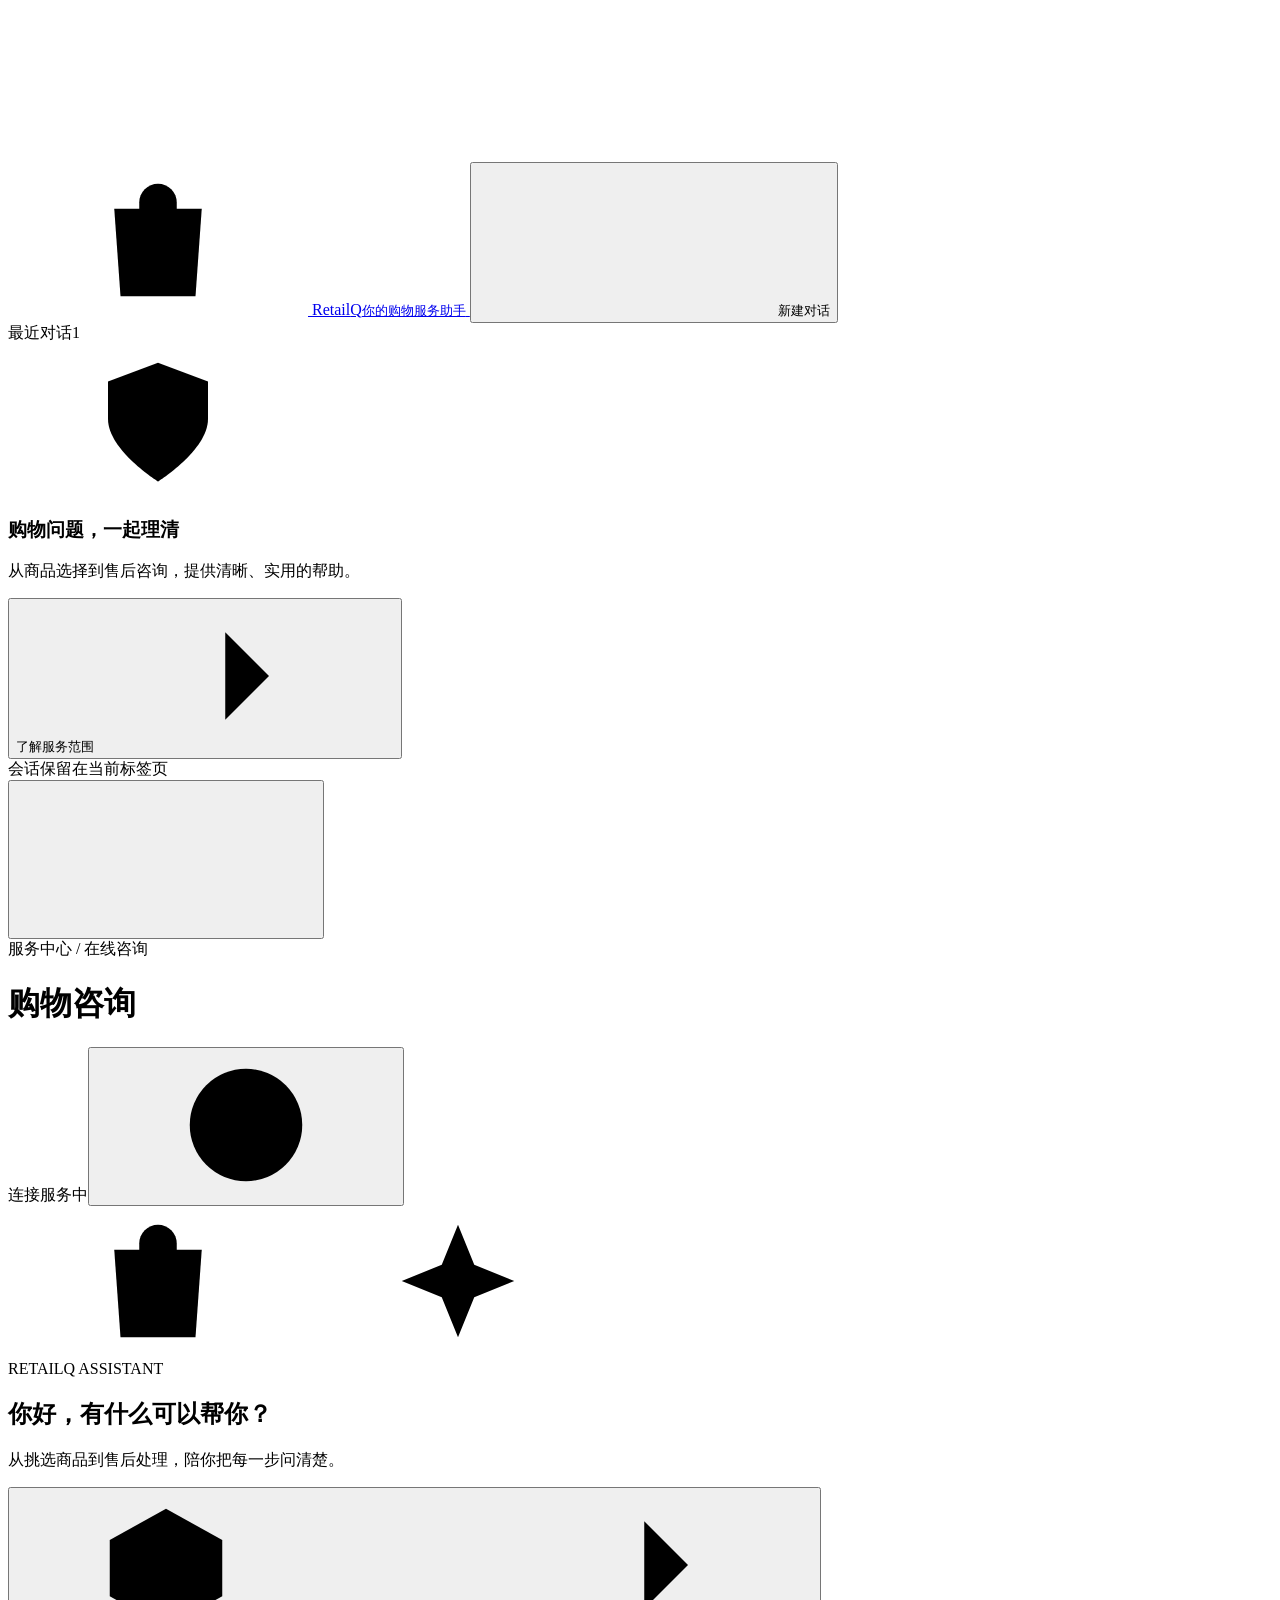
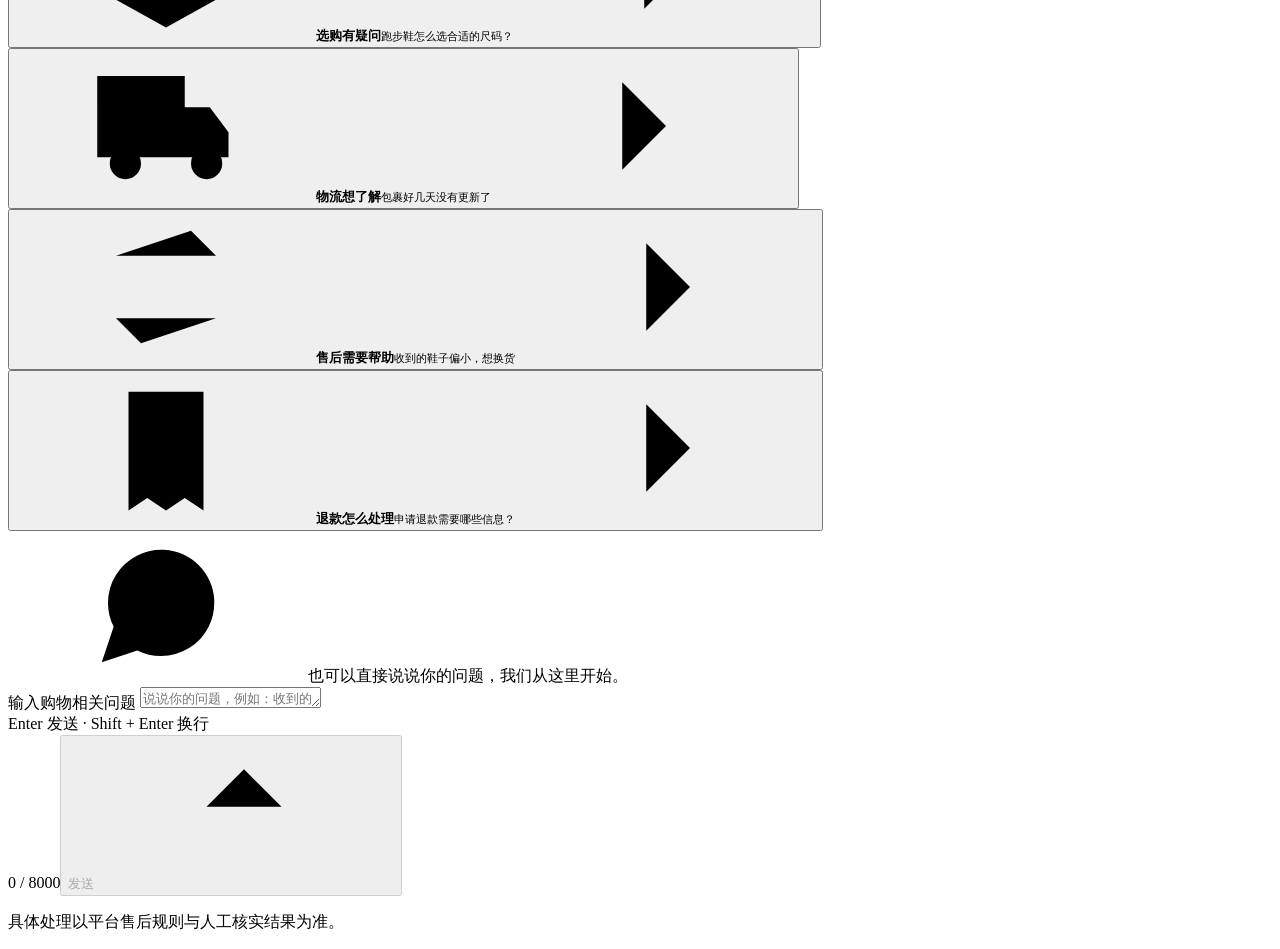
==== retailq/web/index.html @ 2fa33d38 "feat: add chat frontend and document main workflow" ====
<!doctype html>
<html lang="zh-CN">
<head>
  <meta charset="utf-8">
  <meta name="viewport" content="width=device-width, initial-scale=1">
  <meta name="theme-color" content="#f7f9f8">
  <title>RetailQ · 智能客服</title>
  <link rel="icon" href="data:image/svg+xml,%3Csvg xmlns='http://www.w3.org/2000/svg' viewBox='0 0 40 40'%3E%3Crect width='40' height='40' rx='12' fill='%230f766e'/%3E%3Cpath d='M12 15h16l-1 15H13l-1-15zm4 0v-3a4 4 0 0 1 8 0v3' fill='none' stroke='white' stroke-width='2'/%3E%3C/svg%3E">
  <link rel="stylesheet" href="/assets/styles.css">
  <script src="/assets/app.js" defer></script>
</head>
<body>
  <svg class="sprite" aria-hidden="true" xmlns="http://www.w3.org/2000/svg">
    <symbol id="i-bag" viewBox="0 0 24 24"><path d="M5 7h14l-1 14H6L5 7Z"/><path d="M9 8V6a3 3 0 0 1 6 0v2"/></symbol>
    <symbol id="i-plus" viewBox="0 0 24 24"><path d="M12 5v14M5 12h14"/></symbol>
    <symbol id="i-chat" viewBox="0 0 24 24"><path d="M21 11.5a8.4 8.4 0 0 1-.9 3.8 8.5 8.5 0 0 1-7.6 4.7 8.4 8.4 0 0 1-3.8-.9L3 21l1.9-5.7a8.4 8.4 0 0 1-.9-3.8 8.5 8.5 0 0 1 4.7-7.6 8.4 8.4 0 0 1 3.8-.9h.5a8.5 8.5 0 0 1 8 8v.5Z"/></symbol>
    <symbol id="i-box" viewBox="0 0 24 24"><path d="m12 3 9 5v9l-9 5-9-5V8l9-5Z"/><path d="m3 8 9 5 9-5M12 13v9M7.5 5.5l9 5"/></symbol>
    <symbol id="i-truck" viewBox="0 0 24 24"><path d="M1 4h14v13H1V4ZM15 9h4l3 4v4h-7"/><circle cx="5.5" cy="18" r="2.5"/><circle cx="18.5" cy="18" r="2.5"/></symbol>
    <symbol id="i-swap" viewBox="0 0 24 24"><path d="M4 7h16l-4-4M20 17H4l4 4M20 7l-4 4M4 17l4-4"/></symbol>
    <symbol id="i-receipt" viewBox="0 0 24 24"><path d="M6 3h12v19l-3-2-3 2-3-2-3 2V3Z"/><path d="M9 7h6M9 11h6M9 15h3"/></symbol>
    <symbol id="i-arrow" viewBox="0 0 24 24"><path d="M12 19V5m-6 6 6-6 6 6"/></symbol>
    <symbol id="i-right" viewBox="0 0 24 24"><path d="m9 5 7 7-7 7"/></symbol>
    <symbol id="i-stop" viewBox="0 0 24 24"><rect x="6" y="6" width="12" height="12" rx="2"/></symbol>
    <symbol id="i-user" viewBox="0 0 24 24"><circle cx="12" cy="8" r="4"/><path d="M5 21v-2a7 7 0 0 1 14 0v2"/></symbol>
    <symbol id="i-copy" viewBox="0 0 24 24"><rect x="8" y="8" width="12" height="13" rx="2"/><path d="M16 8V3H3v13h5"/></symbol>
    <symbol id="i-check" viewBox="0 0 24 24"><path d="m5 12 4 4L19 6"/></symbol>
    <symbol id="i-info" viewBox="0 0 24 24"><circle cx="12" cy="12" r="9"/><path d="M12 11v6M12 7v1"/></symbol>
    <symbol id="i-menu" viewBox="0 0 24 24"><path d="M4 6h16M4 12h16M4 18h16"/></symbol>
    <symbol id="i-close" viewBox="0 0 24 24"><path d="m6 6 12 12M6 18 18 6"/></symbol>
    <symbol id="i-spark" viewBox="0 0 24 24"><path d="m12 3 2.6 6.4L21 12l-6.4 2.6L12 21l-2.6-6.4L3 12l6.4-2.6L12 3Z"/></symbol>
    <symbol id="i-shield" viewBox="0 0 24 24"><path d="m12 3 8 3v6c0 5-8 10-8 10S4 17 4 12V6l8-3Z"/><path d="m8 12 3 3 5-6"/></symbol>
  </svg>
  <div class="app" id="app">
    <button class="nav-backdrop" id="navBackdrop" aria-label="关闭侧栏" hidden></button>
    <aside class="sidebar" aria-label="对话导航">
      <a class="brand" href="/" aria-label="RetailQ 首页">
        <span class="brand-mark"><svg><use href="#i-bag"/></svg></span>
        <span class="brand-word">Retail<span>Q</span><small>你的购物服务助手</small></span>
      </a>
      <button class="new-chat" id="newChat"><svg><use href="#i-plus"/></svg>新建对话</button>
      <div class="sidebar-caption">最近对话<span id="sessionCount">1</span></div>
      <nav class="session-list" id="sessionList" aria-label="最近对话"></nav>
      <div class="sidebar-bottom">
        <div class="scope-card">
          <span class="scope-icon"><svg><use href="#i-shield"/></svg></span>
          <h3>购物问题，一起理清</h3>
          <p>从商品选择到售后咨询，提供清晰、实用的帮助。</p>
          <button id="scopeButton">了解服务范围<svg><use href="#i-right"/></svg></button>
        </div>
        <div class="local-note"><span class="tiny-dot"></span>会话保留在当前标签页</div>
      </div>
    </aside>
    <main class="main">
      <header class="topbar">
        <div class="topbar-left"><button class="icon-button mobile-menu" id="menuButton" aria-label="打开对话列表"><svg><use href="#i-menu"/></svg></button><div><span class="eyebrow">服务中心 <span>/</span> 在线咨询</span><h1 id="conversationTitle">购物咨询</h1></div></div>
        <div class="topbar-right"><span class="service-status" id="serviceStatus" role="status"><span class="status-dot"></span><span id="serviceText">连接服务中</span></span><button class="icon-button" id="helpButton" aria-label="查看服务说明"><svg><use href="#i-info"/></svg></button></div>
      </header>
      <div class="chat-scroll" id="chatScroll">
        <section class="welcome" id="welcome" aria-labelledby="welcomeTitle">
          <div class="welcome-symbol"><svg><use href="#i-bag"/></svg><span><svg><use href="#i-spark"/></svg></span></div>
          <div class="welcome-label"><span></span>RETAILQ ASSISTANT</div>
          <h2 id="welcomeTitle">你好，有什么可以帮你？</h2>
          <p class="welcome-description">从挑选商品到售后处理，陪你把每一步问清楚。</p>
          <div class="suggestions" id="suggestions">
            <button class="suggestion" data-prompt="买跑步鞋时，怎么选择合适的尺码？"><span class="suggestion-icon mint"><svg><use href="#i-box"/></svg></span><span><strong>选购有疑问</strong><small>跑步鞋怎么选合适的尺码？</small></span><svg class="suggestion-arrow"><use href="#i-right"/></svg></button>
            <button class="suggestion" data-prompt="我的包裹物流好几天没更新了，应该怎么办？"><span class="suggestion-icon blue"><svg><use href="#i-truck"/></svg></span><span><strong>物流想了解</strong><small>包裹好几天没有更新了</small></span><svg class="suggestion-arrow"><use href="#i-right"/></svg></button>
            <button class="suggestion" data-prompt="收到的鞋子偏小，我想换货，需要准备什么信息？"><span class="suggestion-icon peach"><svg><use href="#i-swap"/></svg></span><span><strong>售后需要帮助</strong><small>收到的鞋子偏小，想换货</small></span><svg class="suggestion-arrow"><use href="#i-right"/></svg></button>
            <button class="suggestion" data-prompt="申请退款一般需要提供什么信息？"><span class="suggestion-icon lavender"><svg><use href="#i-receipt"/></svg></span><span><strong>退款怎么处理</strong><small>申请退款需要哪些信息？</small></span><svg class="suggestion-arrow"><use href="#i-right"/></svg></button>
          </div>
          <div class="welcome-tip"><svg><use href="#i-chat"/></svg>也可以直接说说你的问题，我们从这里开始。</div>
        </section>
        <section class="messages" id="messages" aria-label="聊天消息" hidden></section>
      </div>
      <div class="composer-area">
        <form class="composer" id="chatForm">
          <label class="sr-only" for="messageInput">输入购物相关问题</label>
          <textarea id="messageInput" rows="1" maxlength="8000" placeholder="说说你的问题，例如：收到的鞋子偏小，想换货…"></textarea>
          <div class="composer-toolbar"><span class="keyboard-hint">Enter 发送 <span>·</span> Shift + Enter 换行</span><div class="composer-actions"><span class="char-count" id="charCount">0 / 8000</span><button class="send-button" id="sendButton" type="submit" disabled><span id="sendLabel">发送</span><svg id="sendIcon"><use href="#i-arrow"/></svg></button></div></div>
        </form>
        <p class="composer-note">具体处理以平台售后规则与人工核实结果为准。</p>
      </div>
    </main>
  </div>
  <dialog class="help-dialog" id="helpDialog" aria-labelledby="helpTitle">
    <div class="dialog-heading"><span class="dialog-icon"><svg><use href="#i-shield"/></svg></span><button class="icon-button" id="closeHelp" aria-label="关闭服务说明"><svg><use href="#i-close"/></svg></button></div>
    <h2 id="helpTitle">很高兴为你提供帮助</h2><p>你可以咨询商品选择、订单、物流，以及退款、换货、维修和投诉相关问题。</p>
    <div class="help-points"><p><strong>关于具体订单</strong><span>当前无法查询实时订单、物流、价格或库存，具体信息需要人工核实。</span></p><p><strong>关于售后处理</strong><span>这里提供咨询与处理指引，不能代为退款、修改订单或完成转接。</span></p><p><strong>关于个人信息</strong><span>请勿发送密码或验证码。需要核实订单时，先提供订单号即可。</span></p></div>
    <button class="dialog-done" id="helpDone">知道了，开始咨询</button>
  </dialog>
  <div class="toast" id="toast" role="status" aria-live="polite"></div>
  <div class="sr-only" id="announcer" aria-live="polite"></div>
</body>
</html>
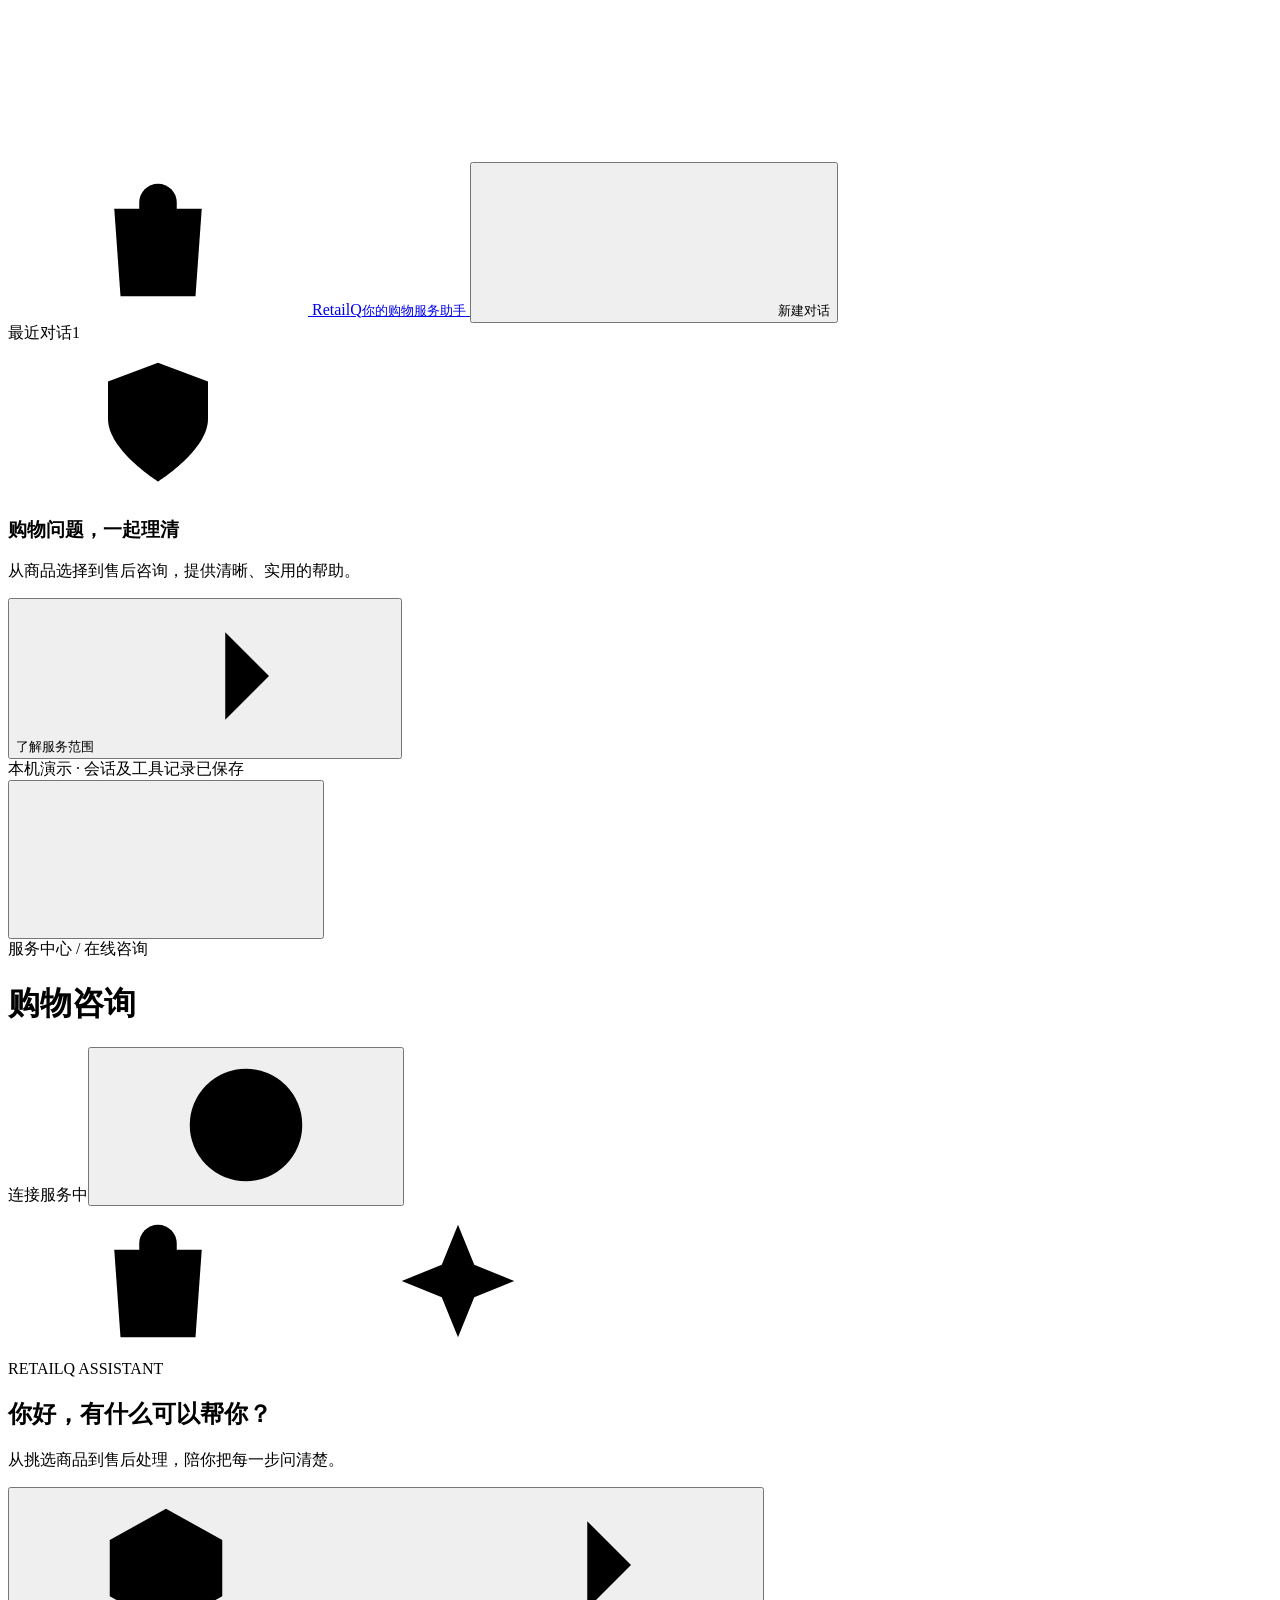
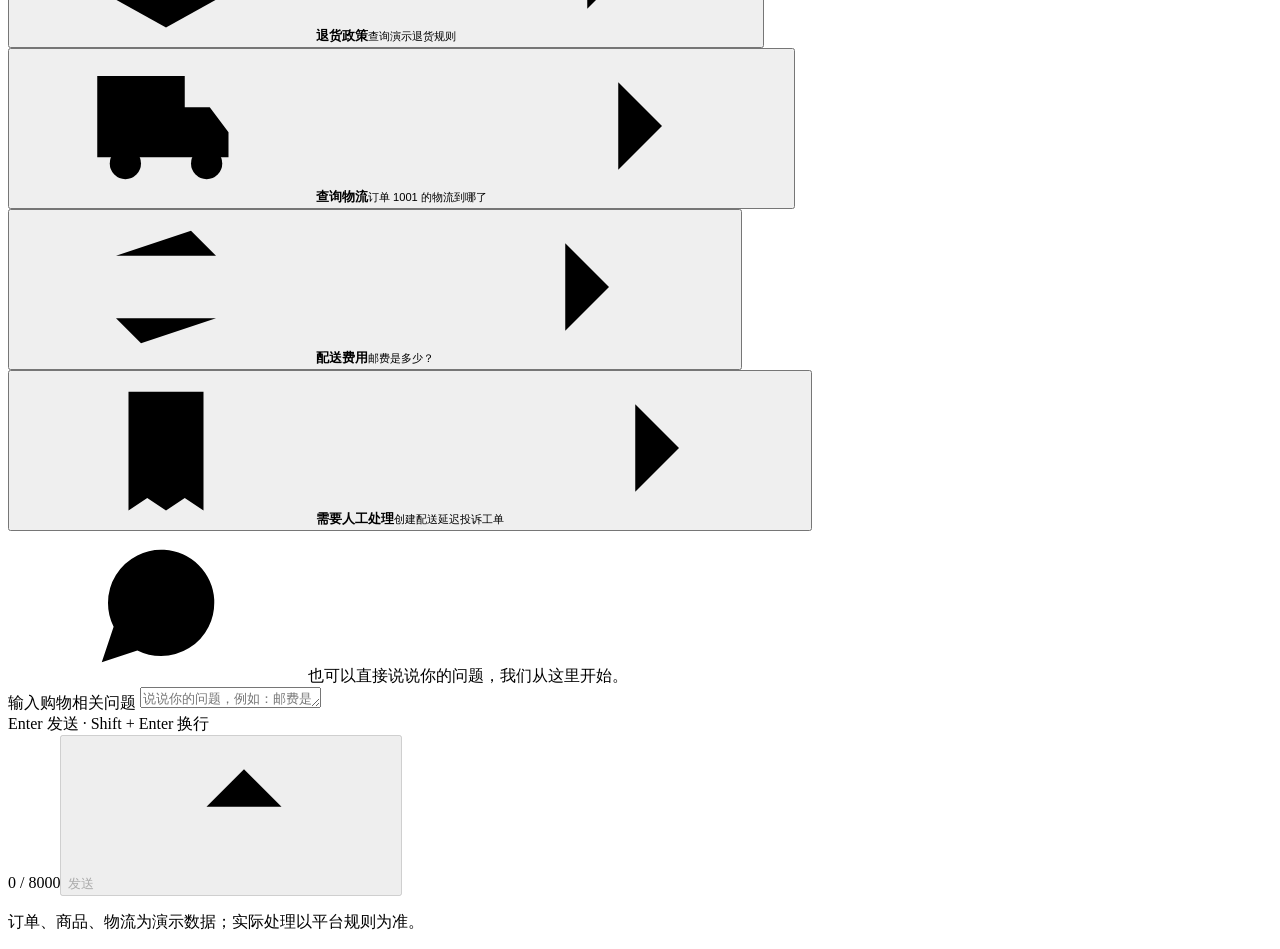
==== commit 62caca1d: "feat: show tool traces in the existing customer chat" ====
--- a/retailq/web/index.html
+++ b/retailq/web/index.html
@@ -47,7 +47,7 @@
           <p>从商品选择到售后咨询，提供清晰、实用的帮助。</p>
           <button id="scopeButton">了解服务范围<svg><use href="#i-right"/></svg></button>
         </div>
-        <div class="local-note"><span class="tiny-dot"></span>会话保留在当前标签页</div>
+        <div class="local-note"><span class="tiny-dot"></span>本机演示 · 会话及工具记录已保存</div>
       </div>
     </aside>
     <main class="main">
@@ -62,10 +62,10 @@
           <h2 id="welcomeTitle">你好，有什么可以帮你？</h2>
           <p class="welcome-description">从挑选商品到售后处理，陪你把每一步问清楚。</p>
           <div class="suggestions" id="suggestions">
-            <button class="suggestion" data-prompt="买跑步鞋时，怎么选择合适的尺码？"><span class="suggestion-icon mint"><svg><use href="#i-box"/></svg></span><span><strong>选购有疑问</strong><small>跑步鞋怎么选合适的尺码？</small></span><svg class="suggestion-arrow"><use href="#i-right"/></svg></button>
-            <button class="suggestion" data-prompt="我的包裹物流好几天没更新了，应该怎么办？"><span class="suggestion-icon blue"><svg><use href="#i-truck"/></svg></span><span><strong>物流想了解</strong><small>包裹好几天没有更新了</small></span><svg class="suggestion-arrow"><use href="#i-right"/></svg></button>
-            <button class="suggestion" data-prompt="收到的鞋子偏小，我想换货，需要准备什么信息？"><span class="suggestion-icon peach"><svg><use href="#i-swap"/></svg></span><span><strong>售后需要帮助</strong><small>收到的鞋子偏小，想换货</small></span><svg class="suggestion-arrow"><use href="#i-right"/></svg></button>
-            <button class="suggestion" data-prompt="申请退款一般需要提供什么信息？"><span class="suggestion-icon lavender"><svg><use href="#i-receipt"/></svg></span><span><strong>退款怎么处理</strong><small>申请退款需要哪些信息？</small></span><svg class="suggestion-arrow"><use href="#i-right"/></svg></button>
+            <button class="suggestion" data-prompt="退货政策是什么"><span class="suggestion-icon mint"><svg><use href="#i-box"/></svg></span><span><strong>退货政策</strong><small>查询演示退货规则</small></span><svg class="suggestion-arrow"><use href="#i-right"/></svg></button>
+            <button class="suggestion" data-prompt="订单 1001 的物流到哪了"><span class="suggestion-icon blue"><svg><use href="#i-truck"/></svg></span><span><strong>查询物流</strong><small>订单 1001 的物流到哪了</small></span><svg class="suggestion-arrow"><use href="#i-right"/></svg></button>
+            <button class="suggestion" data-prompt="邮费是多少"><span class="suggestion-icon peach"><svg><use href="#i-swap"/></svg></span><span><strong>配送费用</strong><small>邮费是多少？</small></span><svg class="suggestion-arrow"><use href="#i-right"/></svg></button>
+            <button class="suggestion" data-prompt="订单1001配送延迟，请帮我创建投诉工单交人工处理"><span class="suggestion-icon lavender"><svg><use href="#i-receipt"/></svg></span><span><strong>需要人工处理</strong><small>创建配送延迟投诉工单</small></span><svg class="suggestion-arrow"><use href="#i-right"/></svg></button>
           </div>
           <div class="welcome-tip"><svg><use href="#i-chat"/></svg>也可以直接说说你的问题，我们从这里开始。</div>
         </section>
@@ -74,17 +74,17 @@
       <div class="composer-area">
         <form class="composer" id="chatForm">
           <label class="sr-only" for="messageInput">输入购物相关问题</label>
-          <textarea id="messageInput" rows="1" maxlength="8000" placeholder="说说你的问题，例如：收到的鞋子偏小，想换货…"></textarea>
+          <textarea id="messageInput" rows="1" maxlength="8000" placeholder="说说你的问题，例如：邮费是多少？…"></textarea>
           <div class="composer-toolbar"><span class="keyboard-hint">Enter 发送 <span>·</span> Shift + Enter 换行</span><div class="composer-actions"><span class="char-count" id="charCount">0 / 8000</span><button class="send-button" id="sendButton" type="submit" disabled><span id="sendLabel">发送</span><svg id="sendIcon"><use href="#i-arrow"/></svg></button></div></div>
         </form>
-        <p class="composer-note">具体处理以平台售后规则与人工核实结果为准。</p>
+        <p class="composer-note">订单、商品、物流为演示数据；实际处理以平台规则为准。</p>
       </div>
     </main>
   </div>
   <dialog class="help-dialog" id="helpDialog" aria-labelledby="helpTitle">
     <div class="dialog-heading"><span class="dialog-icon"><svg><use href="#i-shield"/></svg></span><button class="icon-button" id="closeHelp" aria-label="关闭服务说明"><svg><use href="#i-close"/></svg></button></div>
     <h2 id="helpTitle">很高兴为你提供帮助</h2><p>你可以咨询商品选择、订单、物流，以及退款、换货、维修和投诉相关问题。</p>
-    <div class="help-points"><p><strong>关于具体订单</strong><span>当前无法查询实时订单、物流、价格或库存，具体信息需要人工核实。</span></p><p><strong>关于售后处理</strong><span>这里提供咨询与处理指引，不能代为退款、修改订单或完成转接。</span></p><p><strong>关于个人信息</strong><span>请勿发送密码或验证码。需要核实订单时，先提供订单号即可。</span></p></div>
+    <div class="help-points"><p><strong>关于具体订单</strong><span>支持查询订单、物流和商品；当前返回随机演示数据，不代表真实业务情况。</span></p><p><strong>关于售后处理</strong><span>支持查询演示FAQ、创建待处理人工工单；不能代为退款、修改订单或即时接通人工。</span></p><p><strong>关于个人信息</strong><span>请勿发送密码或验证码。需要核实订单时，先提供订单号即可。</span></p></div>
     <button class="dialog-done" id="helpDone">知道了，开始咨询</button>
   </dialog>
   <div class="toast" id="toast" role="status" aria-live="polite"></div>
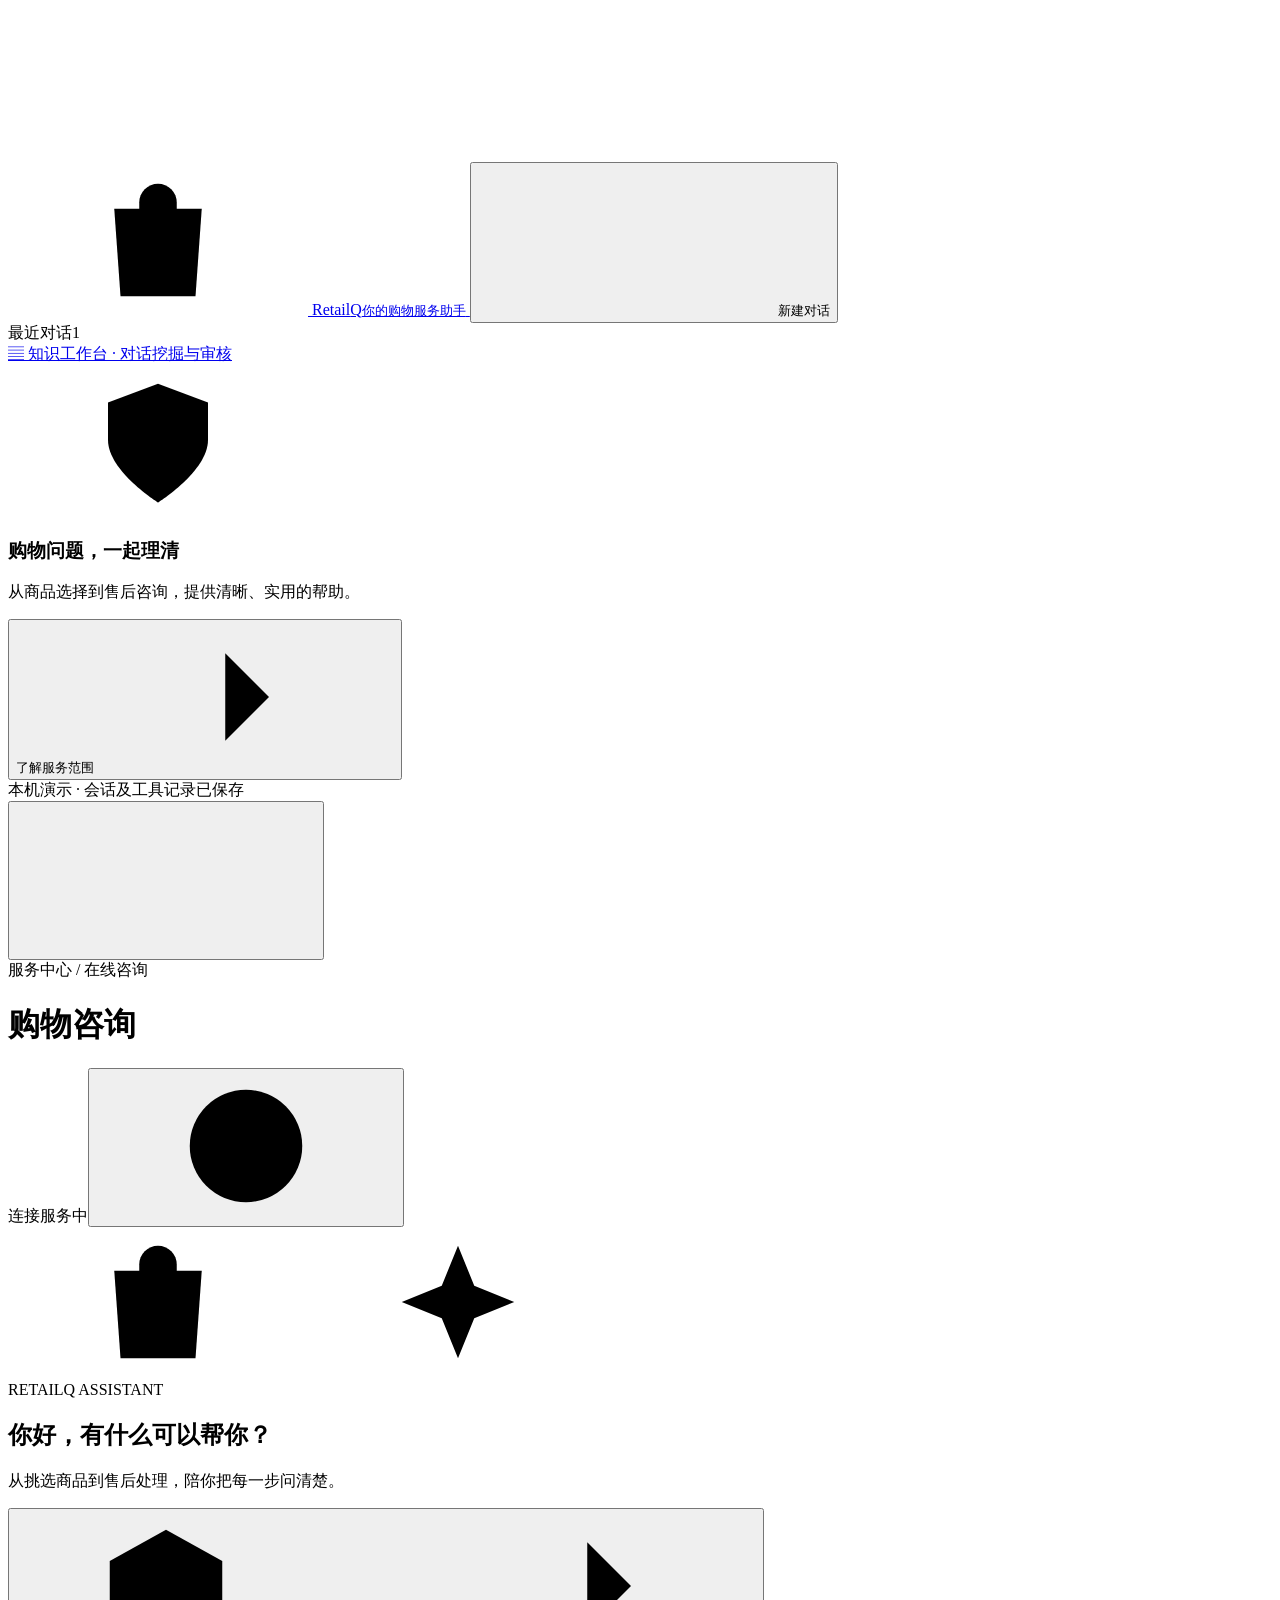
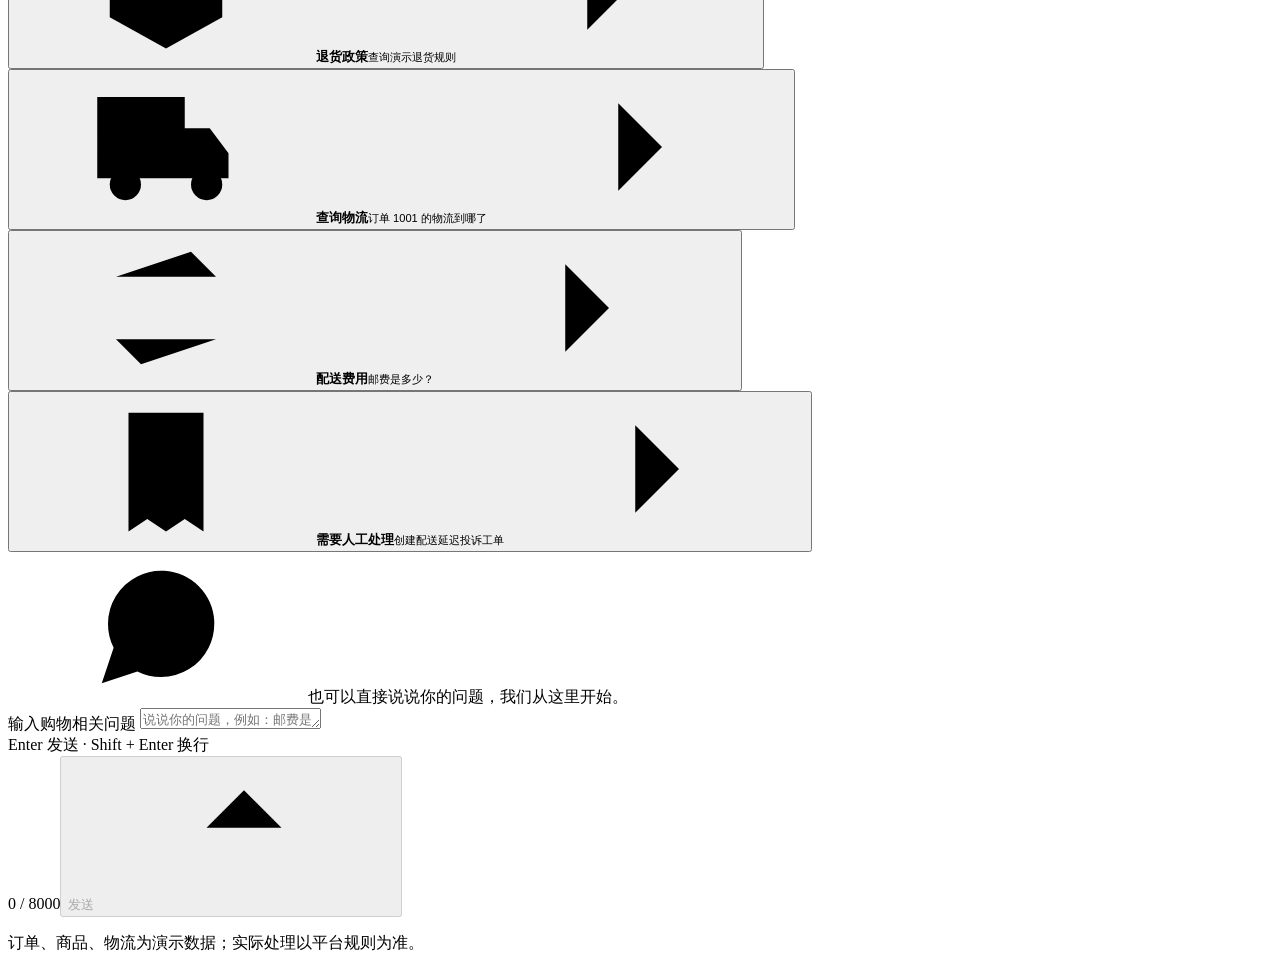
==== commit 29b836f0: "feat: build the knowledge review workbench UI" ====
--- a/retailq/web/index.html
+++ b/retailq/web/index.html
@@ -41,6 +41,7 @@
       <div class="sidebar-caption">最近对话<span id="sessionCount">1</span></div>
       <nav class="session-list" id="sessionList" aria-label="最近对话"></nav>
       <div class="sidebar-bottom">
+        <a href="/knowledge" class="local-note">▤ 知识工作台 · 对话挖掘与审核</a>
         <div class="scope-card">
           <span class="scope-icon"><svg><use href="#i-shield"/></svg></span>
           <h3>购物问题，一起理清</h3>
